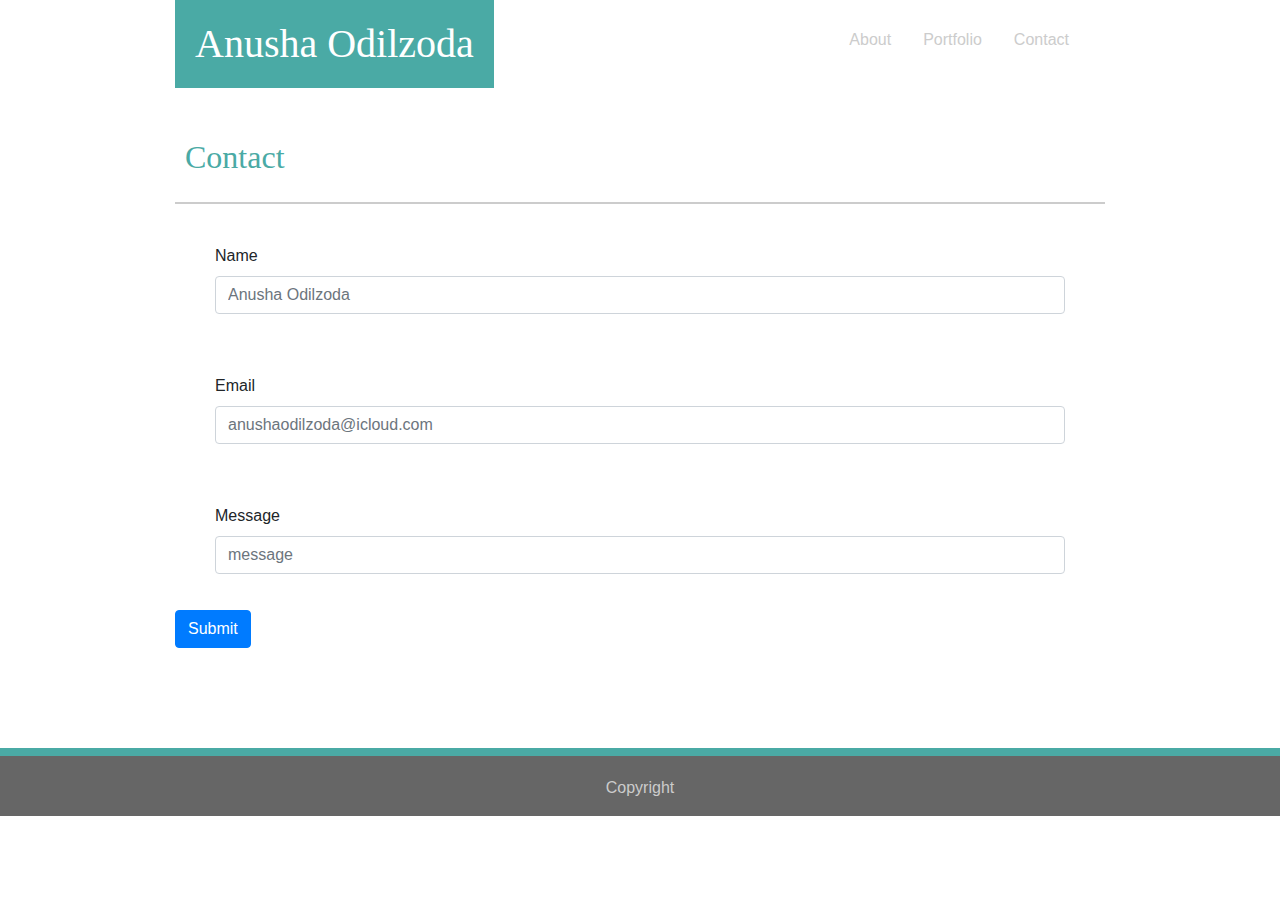
==== contact.html @ c7c64532 "home1-recommended" ====
<!DOCTYPE html>
<html>
    <head> <!--Bootstrap CSS-->
        <link rel="stylesheet" href="https://stackpath.bootstrapcdn.com/bootstrap/4.3.1/css/bootstrap.min.css" integrity="sha384-ggOyR0iXCbMQv3Xipma34MD+dH/1fQ784/j6cY/iJTQUOhcWr7x9JvoRxT2MZw1T" crossorigin="anonymous">
        <link rel="stylesheet" type="text/css" href="recomendedhw.css">
     </head>
     <body>
         <header>
             <div class="container">
                 <h1 class="justify-content-start">Anusha Odilzoda</h1>
                 <nav> 
                 <ul class="nav justify-content-end">
                        <li class="nav-item">
                          <a class="nav-link active" href="recomendedhw.html">About</a>
                        </li>
                        <li class="nav-item">
                          <a class="nav-link" href="portfolio.html">Portfolio</a>
                        </li>
                        <li class="nav-item">
                          <a class="nav-link" href="contact.html">Contact</a>
                        </li>
                        </ul>
                      </nav>
                        </div>

         </header>
         <section >
             <div class="container">
                <h2>Contact</h2>
                <hr>
                <form>
                        <div class="form-group">
                                <label for="exampleInputName1">Name <br> </label>
                      
                                
                              <input type="Name" class="form-control" id="exampleInputName1" aria-describedby="emailHelp" placeholder="Anusha Odilzoda">
                              </div>
                    <div class="form-group">
                      
                      <label for="exampleInputEmail1">Email</label>
                      <input type="email" class="form-control" id="exampleInputEmail1" aria-describedby="emailHelp" placeholder="anushaodilzoda@icloud.com">
                      
                    </div>
                    <div class="form-group">
                      <label for="exampleInputmessage1">Message</label>
                      <input type="message" class="form-control" id="exampleInputmessage1" placeholder="message">
                
                    </div>
                    <button type="submit" class="btn btn-primary">Submit</button>
                  </form>
             </div>



         </section>
         <footer>
             <div class="container">
             <p>Copyright</p>
            </div>

         </footer>


        </body>
    
</html>
---- recomendedhw.css ----
.container {
    margin: 0 auto;
    width:960px;
    overflow: auto;

    

}
#img {
    width: 200px;
    height: 200px;
    display: inline;
    float: left;

}
html {
 
}
body {
    font-family: Arial, Helvetica, sans-serif;
    height: 500px;
   
    
    
}

h1 {
   background-color: #4aaaa5;
   color: white;
   font-family: Georgia, 'Times New Roman', Times, serif;
   display: inline;
   padding: 20px;
   margin-bottom: 0%;
}

nav {
    padding: 20px;
    
    
}
nav ul li a {
    text-decoration: none;
    color:#cccccc;
    

}
header div {
    display: flex;
    justify-content: space-between;
}
 header {
     background-color: white;
    
    

}
section div {
    background-color: white;
    margin: 20px;
    padding: 20px;
    



}
section {
    padding: 20px 20px 80px 20px;
    background-image: url("trees/trees.png");
}
h2 {
    color:#4aaaa5;
    padding: 10px;
    font-family: Georgia, 'Times New Roman', Times, serif;
}

section p {
    margin: 10px;
    padding: 10px;
}




footer {
    background-color: #666666;
    color: #cccccc;
    text-align: center;
    border-top: 8px solid #4aaaa5;
    padding-top: 20px;
}
hr {
    border: 1px solid #cccccc;
}
#bio {
    position: relative;
    left: 15px;
    color:grey
}

#img1 {
    float: left;
    width: 200px;
    height: 200px;
}
#img2 {
    float: left;
    width: 200px;
    height: 200px;
}

#img3 {
    float: left;
    width: 200px;
    height: 200px;
    left: 277px;
    position: absolute;
    top: 400px;
}
#img4 {
    float: left;
    width: 200px;
    height: 200px;
    left:478px;
    position: absolute;
    top: 400px;
}
#img5 {
    float: left;
    width: 200px;
    height: 200px;
    right:1016px;
    position: absolute;
    top:600px;
}
#big {
    height: 715px;
}
#big2 {
    height: 715px;
}
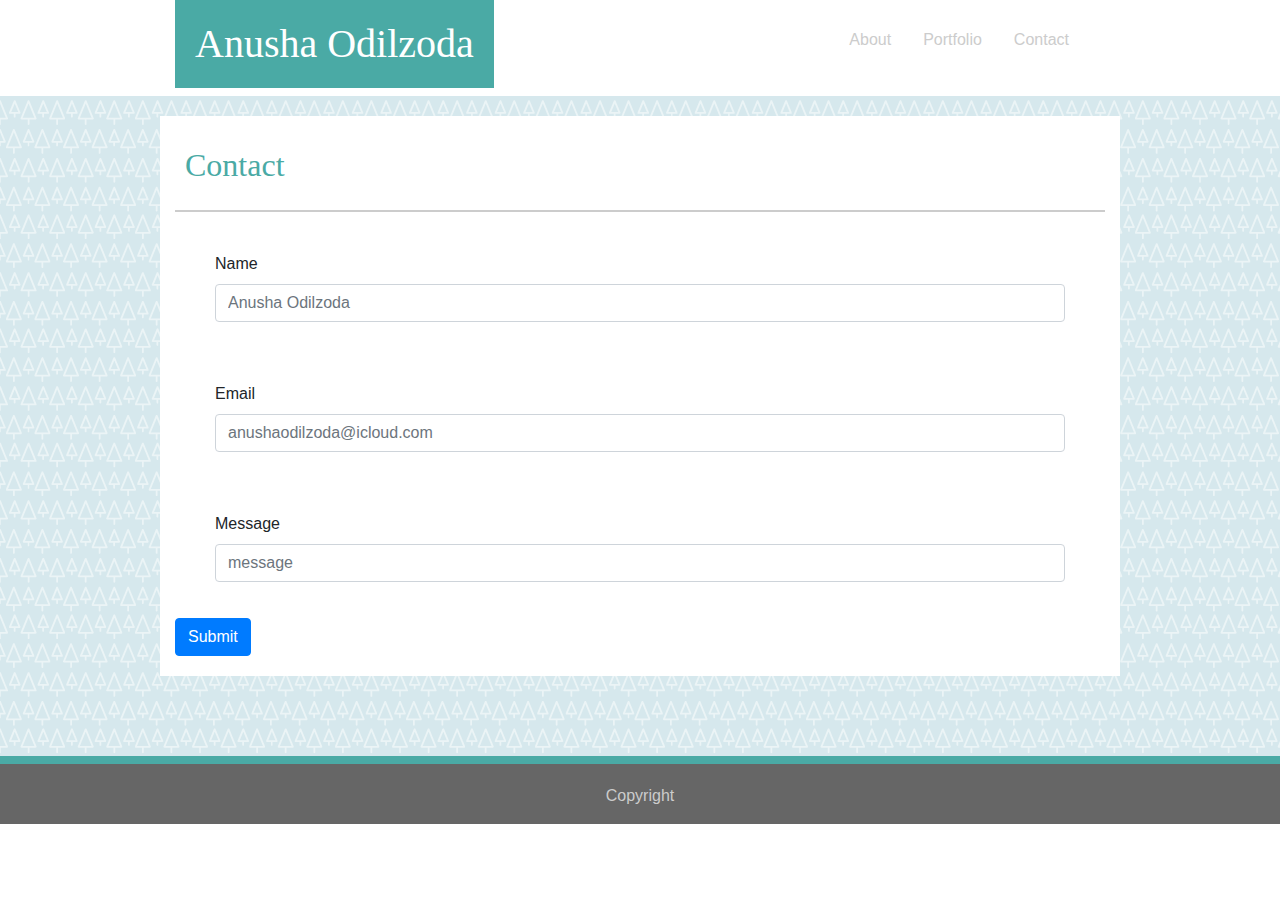
==== commit 61fa9afa: "eh" ====
--- a/contact.html
+++ b/contact.html
@@ -2,7 +2,7 @@
 <html>
     <head> <!--Bootstrap CSS-->
         <link rel="stylesheet" href="https://stackpath.bootstrapcdn.com/bootstrap/4.3.1/css/bootstrap.min.css" integrity="sha384-ggOyR0iXCbMQv3Xipma34MD+dH/1fQ784/j6cY/iJTQUOhcWr7x9JvoRxT2MZw1T" crossorigin="anonymous">
-        <link rel="stylesheet" type="text/css" href="recomendedhw.css">
+        <link rel="stylesheet" type="text/css" href="style.css">
      </head>
      <body>
          <header>
@@ -11,7 +11,7 @@
                  <nav> 
                  <ul class="nav justify-content-end">
                         <li class="nav-item">
-                          <a class="nav-link active" href="recomendedhw.html">About</a>
+                          <a class="nav-link active" href="index.html">About</a>
                         </li>
                         <li class="nav-item">
                           <a class="nav-link" href="portfolio.html">Portfolio</a>
--- a/style.css
+++ b/style.css
@@ -0,0 +1,309 @@
+.container {
+    margin: 0 auto;
+    width:960px;
+    overflow: auto;
+
+    
+
+}
+
+
+body {
+    font-family: Arial, Helvetica, sans-serif;
+    height: 500px;
+   
+    
+    
+}
+#img {
+    width: 200px;
+    height: 200px;
+    display: inline;
+    float: left;
+
+}
+
+h1 {
+   background-color: #4aaaa5;
+   color: white;
+   font-family: Georgia, 'Times New Roman', Times, serif;
+   display: inline;
+   padding: 20px;
+  
+}
+
+nav {
+    padding: 20px;
+    
+    
+}
+nav ul li a {
+    text-decoration: none;
+    color:#cccccc;
+    
+
+}
+header div {
+    display: flex;
+    justify-content: space-between;
+}
+ header {
+     background-color: white;
+    
+    
+
+}
+section div {
+    background-color: white;
+    margin: 20px;
+    padding: 20px;
+    
+
+
+
+}
+section {
+    padding: 20px 20px 80px 20px;
+    background-image: url("picture/trees.png");
+}
+h2 {
+    color:#4aaaa5;
+    padding: 10px;
+    font-family: Georgia, 'Times New Roman', Times, serif;
+}
+
+section p {
+    margin: 10px;
+    padding: 10px;
+}
+
+
+
+
+footer {
+    background-color: #666666;
+    color: #cccccc;
+    text-align: center;
+    border-top: 8px solid #4aaaa5;
+    padding-top: 20px;
+}
+hr {
+    border: 1px solid #cccccc;
+}
+.bio {
+    position: relative;
+    left: 15px;
+    color:grey
+}
+
+#img1 {
+    float: left;
+    width: 200px;
+    height: 200px;
+}
+#img2 {
+    float: left;
+    width: 200px;
+    height: 200px;
+}
+
+#img3 {
+    float: left;
+    width: 200px;
+    height: 200px;
+    left: 277px;
+    position: absolute;
+    top: 400px;
+}
+#img4 {
+    float: left;
+    width: 200px;
+    height: 200px;
+    left:478px;
+    position: absolute;
+    top: 400px;
+}
+#img5 {
+    float: left;
+    width: 200px;
+    height: 200px;
+    right:1016px;
+    position: absolute;
+    top:600px;
+}
+#big {
+    height: 715px;
+}
+#big2 {
+    height: 715px;
+}
+@media (max-width: 980px) {
+    nav ul li a {
+        color:red;
+}
+
+
+}
+#img1 {
+    float: left;
+    width: 200px;
+    height: 200px;
+    padding-right: 15px;
+    padding-bottom: 15px;
+}
+#img2 {
+    float: left;
+    width: 200px;
+    height: 200px;
+    padding-bottom: 15px;
+}
+
+#img3 {
+    float: left;
+    width: 200px;
+    height: 200px;
+    left: 277px;
+    position: static;
+    top: 400px;
+    padding-bottom: 15px;
+    padding-right: 15px;
+}
+#img4 {
+    float: left;
+    width: 200px;
+    height: 200px;
+    left:478px;
+    position: static;
+    top: 400px;
+}
+#img5 {
+    float: left;
+    width: 200px;
+    height: 200px;
+    position: static;
+  
+}
+   
+
+        
+
+   
+
+@media  (max-width: 768px) {
+    nav ul li a {
+        color:blue;
+        font-size: 14px;
+        text-align: center;
+
+    }
+    header div h1 {
+        font-size: 20px;
+    }
+    #img1 {
+        float: left;
+        width: 200px;
+        height: 200px;
+        padding-right: 10px;
+        padding-bottom: 10px;
+    }
+    #img2 {
+        float: left;
+        width: 200px;
+        height: 200px;
+        padding-bottom: 10px;
+    }
+    
+    #img3 {
+        float: left;
+        width: 200px;
+        height: 200px;
+        left: 277px;
+        position: static;
+        top: 400px;
+        padding-bottom: 10px;
+        padding-right: 10px;
+    }
+    #img4 {
+        float: left;
+        width: 200px;
+        height: 200px;
+        left:478px;
+        position: static;
+        top: 400px;
+    }
+    #img5 {
+        float: left;
+        width: 200px;
+        height: 200px;
+        right:1016px;
+        position: static;
+        top:600px;
+    }
+}
+@media (max-width: 640px) {
+    nav ul li a {
+        color: yellow;
+
+        
+
+    }
+    nav { 
+        text-align: center;
+    }
+
+    header {
+        position: static;
+        
+    }
+
+    header div {
+        flex-direction: column;
+        
+    }
+    header div h1 {
+        text-align: center;
+    }
+
+    #img  {
+        height: 480px;
+        width: 480px;
+        margin-bottom: 20px;
+
+    }
+    
+    #img1 {
+        float: left;
+        width: 350px;
+        height: 200px;
+    }
+    #img2 {
+        float: left;
+        width: 350px;
+        height: 200px;
+    }
+    
+    #img3 {
+        float: left;
+        width: 350px;
+        height: 200px;
+        position: static;
+       
+      
+
+    }
+    #img4 {
+        float: left;
+        width: 350px;
+        height: 200px;
+        position: static;
+        
+    }
+    #img5 {
+        float: left;
+        width: 350px;
+        height: 200px;
+        position: static;
+    }
+
+}
+
